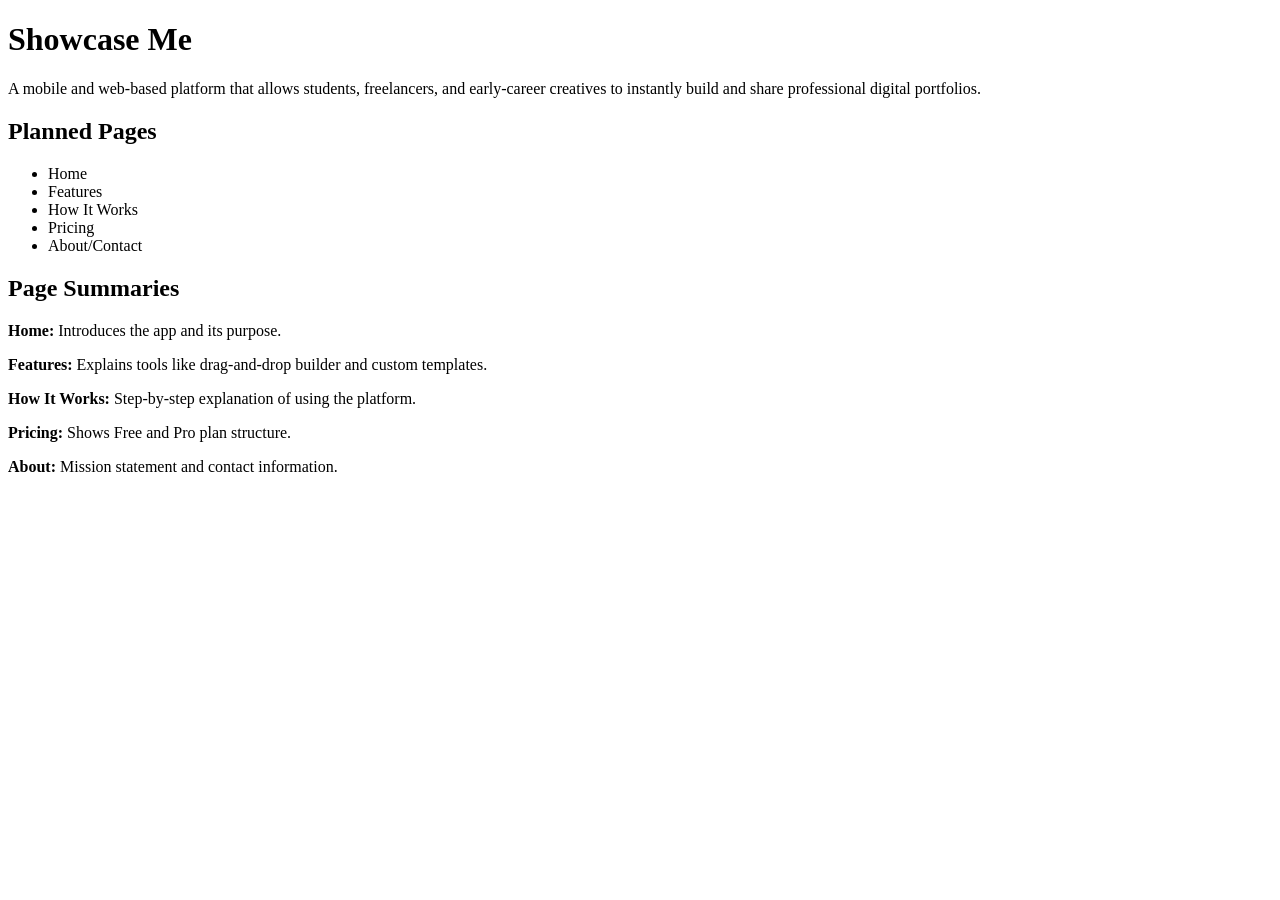
==== index.html @ dc248384 "Create index.html" ====
<!DOCTYPE html>
<html>
<head>
<title>Showcase Me</title>
</head>
<body>
<h1>Showcase Me</h1>
<p>A mobile and web-based platform that allows students, freelancers, and early-career creatives to instantly build and share professional digital portfolios.</p>

<h2>Planned Pages</h2>
<ul>
<li>Home</li>
<li>Features</li>
<li>How It Works</li>
<li>Pricing</li>
<li>About/Contact</li>
</ul>

<h2>Page Summaries</h2>
<p><strong>Home:</strong> Introduces the app and its purpose.</p>
<p><strong>Features:</strong> Explains tools like drag-and-drop builder and custom templates.</p>
<p><strong>How It Works:</strong> Step-by-step explanation of using the platform.</p>
<p><strong>Pricing:</strong> Shows Free and Pro plan structure.</p>
<p><strong>About:</strong> Mission statement and contact information.</p>

</body>
</html>
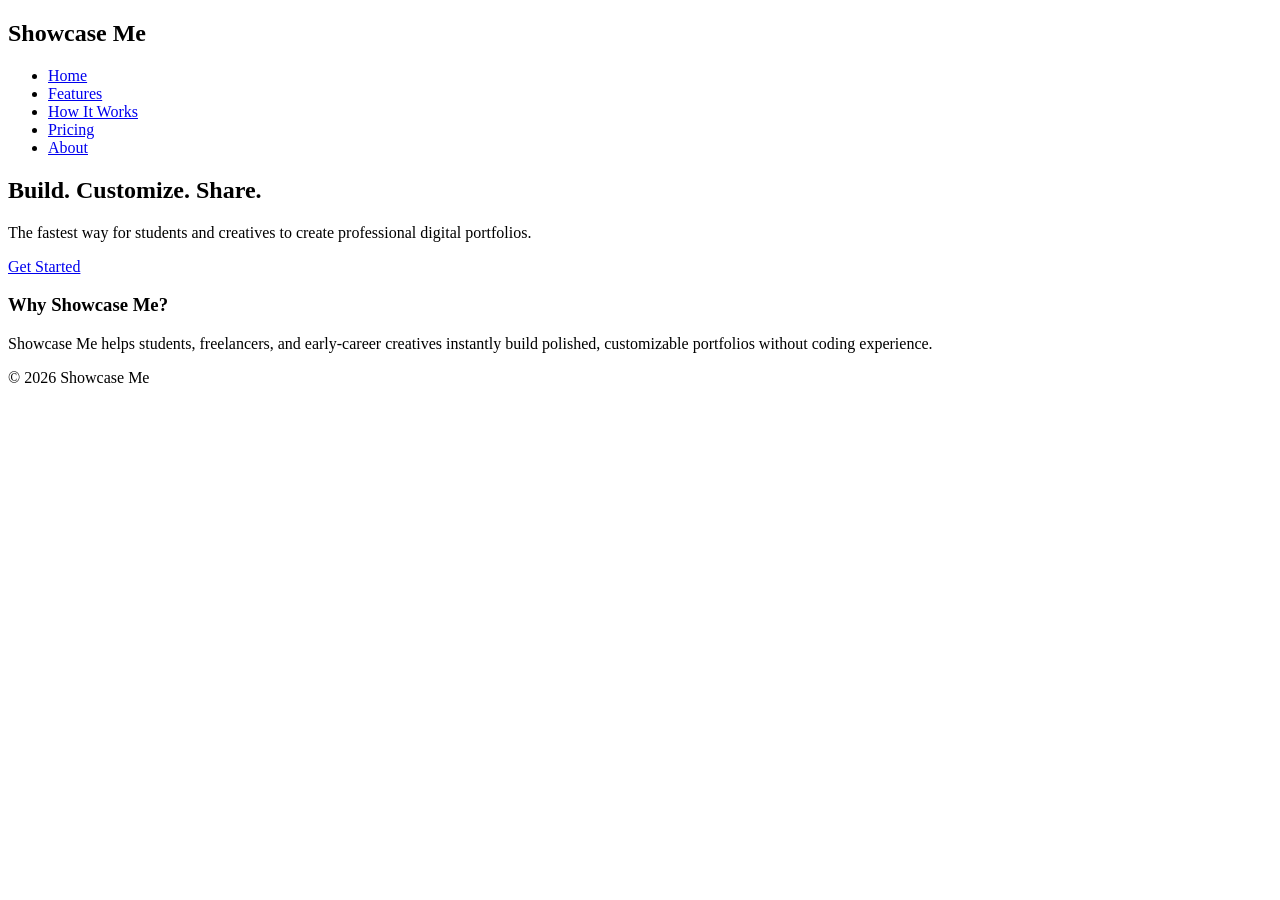
==== commit a201e8d7: "Update index.html" ====
--- a/index.html
+++ b/index.html
@@ -1,27 +1,38 @@
 <!DOCTYPE html>
-<html>
+<html lang="en">
 <head>
-<title>Showcase Me</title>
+<meta charset="UTF-8">
+<title>Showcase Me | Digital Portfolio Builder</title>
+<link rel="stylesheet" href="style.css">
 </head>
+
 <body>
-<h1>Showcase Me</h1>
-<p>A mobile and web-based platform that allows students, freelancers, and early-career creatives to instantly build and share professional digital portfolios.</p>
 
-<h2>Planned Pages</h2>
-<ul>
-<li>Home</li>
-<li>Features</li>
-<li>How It Works</li>
-<li>Pricing</li>
-<li>About/Contact</li>
-</ul>
+<nav>
+  <h1>Showcase Me</h1>
+  <ul>
+    <li><a href="index.html">Home</a></li>
+    <li><a href="features.html">Features</a></li>
+    <li><a href="how-it-works.html">How It Works</a></li>
+    <li><a href="pricing.html">Pricing</a></li>
+    <li><a href="about.html">About</a></li>
+  </ul>
+</nav>
 
-<h2>Page Summaries</h2>
-<p><strong>Home:</strong> Introduces the app and its purpose.</p>
-<p><strong>Features:</strong> Explains tools like drag-and-drop builder and custom templates.</p>
-<p><strong>How It Works:</strong> Step-by-step explanation of using the platform.</p>
-<p><strong>Pricing:</strong> Shows Free and Pro plan structure.</p>
-<p><strong>About:</strong> Mission statement and contact information.</p>
+<header class="hero">
+  <h2>Build. Customize. Share.</h2>
+  <p>The fastest way for students and creatives to create professional digital portfolios.</p>
+  <a href="#" class="btn">Get Started</a>
+</header>
+
+<section>
+  <h3>Why Showcase Me?</h3>
+  <p>Showcase Me helps students, freelancers, and early-career creatives instantly build polished, customizable portfolios without coding experience.</p>
+</section>
+
+<footer>
+  <p>© 2026 Showcase Me</p>
+</footer>
 
 </body>
 </html>
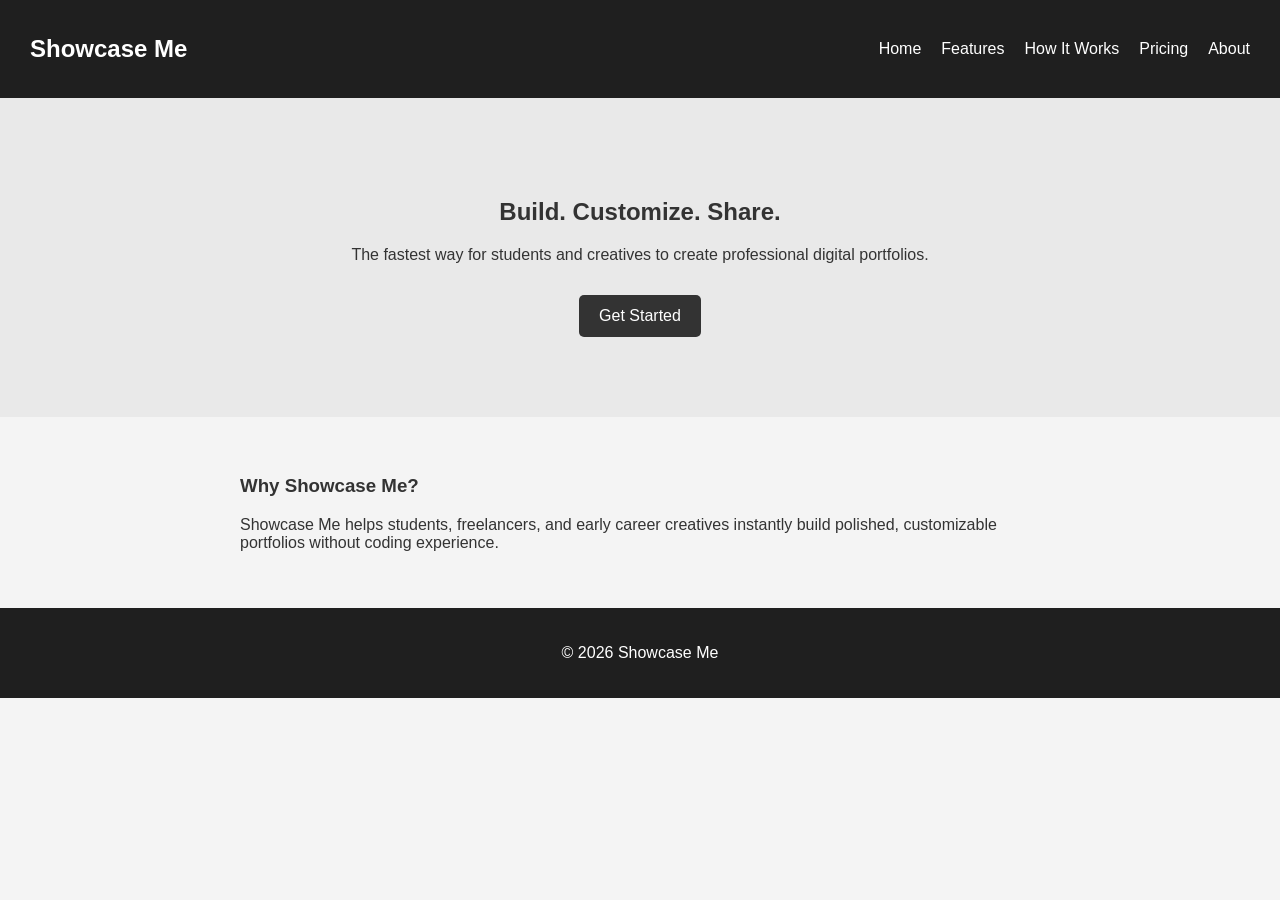
==== commit 5162940b: "Update index.html" ====
--- a/index.html
+++ b/index.html
@@ -27,7 +27,7 @@
 
 <section>
   <h3>Why Showcase Me?</h3>
-  <p>Showcase Me helps students, freelancers, and early-career creatives instantly build polished, customizable portfolios without coding experience.</p>
+  <p>Showcase Me helps students, freelancers, and early career creatives instantly build polished, customizable portfolios without coding experience.</p>
 </section>
 
 <footer>
--- a/style.css
+++ b/style.css
@@ -0,0 +1,59 @@
+body {
+  margin: 0;
+  font-family: Arial, sans-serif;
+  background-color: #f4f4f4;
+  color: #333;
+}
+
+nav {
+  background: #1f1f1f;
+  color: white;
+  padding: 15px 30px;
+  display: flex;
+  justify-content: space-between;
+  align-items: center;
+}
+
+nav ul {
+  list-style: none;
+  display: flex;
+  gap: 20px;
+}
+
+nav a {
+  color: white;
+  text-decoration: none;
+}
+
+nav a:hover {
+  text-decoration: underline;
+}
+
+.hero {
+  text-align: center;
+  padding: 80px 20px;
+  background: #e9e9e9;
+}
+
+.btn {
+  display: inline-block;
+  padding: 12px 20px;
+  background: #333;
+  color: white;
+  text-decoration: none;
+  border-radius: 5px;
+  margin-top: 15px;
+}
+
+section {
+  padding: 40px 20px;
+  max-width: 800px;
+  margin: auto;
+}
+
+footer {
+  background: #1f1f1f;
+  color: white;
+  text-align: center;
+  padding: 20px;
+}
